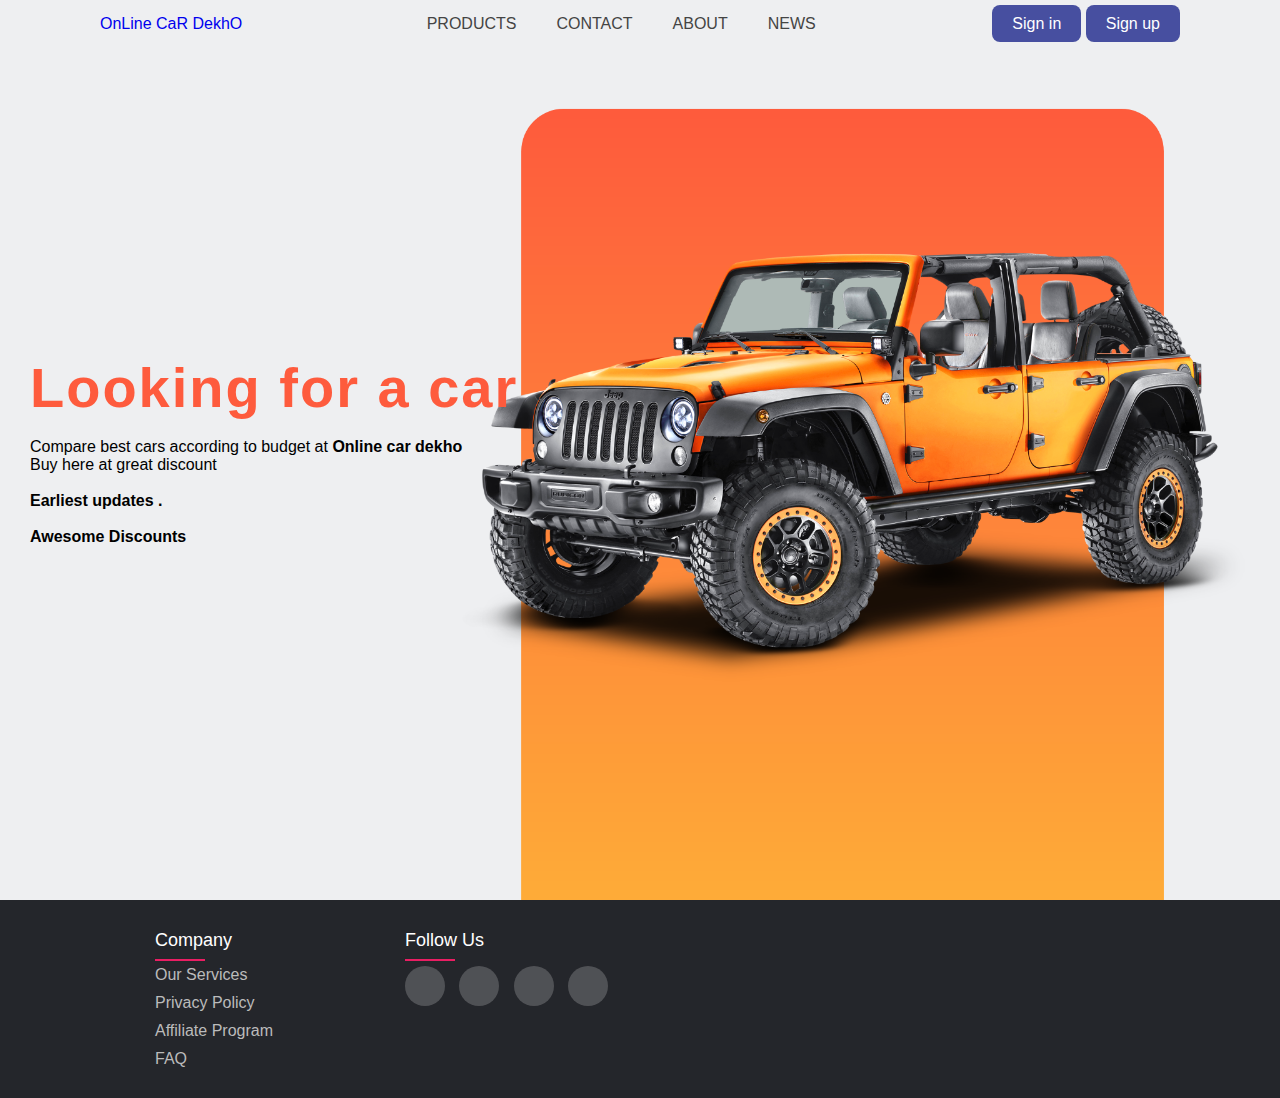
==== index.html @ 49246b9e "initial commit" ====
<!DOCTYPE html>
<html lang="en">

<head>
    <meta charset="UTF-8">
    <meta http-equiv="X-UA-Compatible" content="IE=edge">
    <meta name="viewport" content="width=device-width, initial-scale=1.0">
    <title>Online Car Dekho</title>
    <!-- <link rel="stylesheet" href="https://cdnjs.cloudflare.com/ajax/libs/font-awesome/5.15.4/css/all.min.css"> -->
    <link rel="stylesheet" href="style.css">

</head>

<body>

    <header>
        <a href="#" class="logo">OnLine CaR DekhO</a>
        <!-- <div class="navba></div> -->
        <ul class="navbar">
            <li><a href="Product.html">PRODUCTS</a></li>
            <li><a href="contact.html">CONTACT</a></li>
            <li><a href="About.html">ABOUT</a></li>
            <li><a href="#">NEWS</a></li>
            <!-- <li><a href="#">SIGN-UP</a></li> -->
        </ul>

        <div class="header-btn">
            <a href="sign-in.html" class="sign-in">Sign in</a>
            <a href="#" class="sign-up">Sign up</a>
        </div>
    </header>

    <section class="home">
        <div class="text">
            <h1><span>Looking for a car</span></h1><br>
            <p>Compare best cars according to budget at <b>Online car dekho</b><br>
                Buy here at great discount</p>
                <br><b>Earliest updates . <br>
            <br>Awesome Discounts </br>
        </div>
    </section>


    <!-- footer section  -->
    <footer class="footer">
        <div class="container">
            <div class="row">
                <div class="footer-col">
                    <h4>company</h4>
                    <ul>
                        <li><a href="#">our services</a></li>
                        <li><a href="#">privacy policy</a></li>
                        <li><a href="#">affiliate program</a></li>
                        <li><a href="#">FAQ</a></li>
                    </ul>
                </div>

                <div class="footer-col">
                    <h4>follow us</h4>
                    <div class="social-links">
                        <!-- <img src="/3225191_app_instagram_logo_media_popular_icon.png" alt="Instagram">
                    <img src="/5296501_linkedin_network_linkedin logo_icon.png" alt="Linkedin">
                    <img src="/5365678_fb_facebook_facebook logo_icon.png" alt="Facebook">
                    <img src="/5296516_tweet_twitter_twitter logo_icon.png" alt="Twitter"> -->
                        <a href="#"><i class=""></i></a>
                        <a href=""><i class=""></i></a>
                        <a href="#"><i class=""></i></a>
                        <a href="#"><i class=""></i></a>
                    </div>

            </div>
                </div>
            </div>
    </footer>



</body>

</html>
---- style.css ----
*{
    margin: 0%;
    padding: 0%;
    box-sizing: border-box;
    scroll-padding-top: 2rem;
    scroll-behavior: smooth;
    text-decoration: none;
    font-family: sans-serif;
    list-style: none;
}

:root{
    --main-color:
}

header{
    width: 100%;
    position: fixed;
    top: 0;
    z-index: 1000;
    display: flex;
    align-items: center;
    justify-content: space-between;
    background: #eeeff1;
    padding: 15px 100px;

}
.logo{
    width: 150px;
    font-size: 1rem;
}
.navbar{
    display: flex;
}
.navbar li{
    position: relative;
}

.navbar a{
    font-size: 1rem;
    padding: 10px 20px;
    color:#444;
    font-weight: 500;
}
.navbar li :hover{
    color:orange ;
}


.navbar a :hover{
    color: orange;
}
.header-btn a{
    padding: 10px 20px;
    color:#444 ;
    font-weight:500; 
}
.header-btn .sign-in{
    background: #474fa0;
    color: #fff;
    border-radius: 0.5rem;
}
.header-btn .sign-in:hover{
    background: #fe5b3d;

}
.header-btn .sign-up{
    background: #474fa0;
    color: #fff;
    border-radius: 0.5rem;
}
.header-btn .sign-up:hover{
    background: #fe5b3d;

}

.home{
    width: 100%;
    min-height: 100vh;
    position: relative;
    background: url(/Car\ Website\ –\ 1.png);
    background-repeat: no-repeat;
    background-position:center right;
    background-size: cover;
    display: grid;
    align-items: center;
    grid-template-columns: repeat(2, 1fr);
    padding-left: 30px;
}
.text h1{
    font-size: 3.5rem;
    letter-spacing: 2px;
}
.text span{
    color: #fe5b3d;
}
.txt p{
    margin: 00.5rem 0 1rem;
    font-size: 5rem ;
    font-weight: 300;

}
.container{
	max-width: 1000px;
	margin:auto;
}
.row{
	display: flex;
	flex-wrap: wrap;
}
ul{
	list-style: none;
}


/* footer styling codes */
.footer{
	background-color: #24262b;
    padding: 30px 0;
}
.footer-col{
   width: 25%;
   padding: 0 15px;
}
.footer-col h4{
	font-size: 18px;
	color: #ffffff;
	text-transform: capitalize;
	margin-bottom: 15px;
	font-weight: 500;
	position: relative;
}
.footer-col h4::before{
	content: '';
	position: absolute;
	left:0;
	bottom: -10px;
	background-color: #e91e63;
	height: 2px;
	box-sizing: border-box;
	width: 50px;
}
.footer-col ul li:not(:last-child){
	margin-bottom: 10px;
}
.footer-col ul li a{
	font-size: 16px;
	text-transform: capitalize;
	color: #ffffff;
	text-decoration: none;
	font-weight: 300;
	color: #bbbbbb;
	display: block;
	transition: all 0.3s ease;
}
.footer-col ul li a:hover{
	color: #ffffff;
	padding-left: 8px;
}
.footer-col .social-links a{
	display: inline-block;
	height: 40px;
	width: 40px;
	background-color: rgba(255,255,255,0.2);
    /* background-color: yellow; */
	margin:0 10px 10px 0;
	text-align: center;
	line-height: 40px;
	border-radius: 50%;
	color: #ffffff;
	transition: all 0.5s ease;
}
.footer-col .social-links a:hover{
	color: #24262b;
	background-color: #ffffff;
}

/*responsive code for footer*/
@media(max-width: 767px){
    .footer-col{
      width: 50%;
      margin-bottom: 30px;
  }
  }
  @media(max-width: 574px){
    .footer-col{
      width: 100%;
  }
  }
  
  /* Making Responsive Whole website (Here for front page) */

@media screen and (max-width: 768px){
    .home{
        background-position:left;
    }
    




}
@media screen and (min-width: 769px ) and (max-width: 1200px){
    .home{
        background-position:left;

    }
    .navbar{
        padding:auto;
    }   

}

@media screen and (min-width:1201px){
    


}
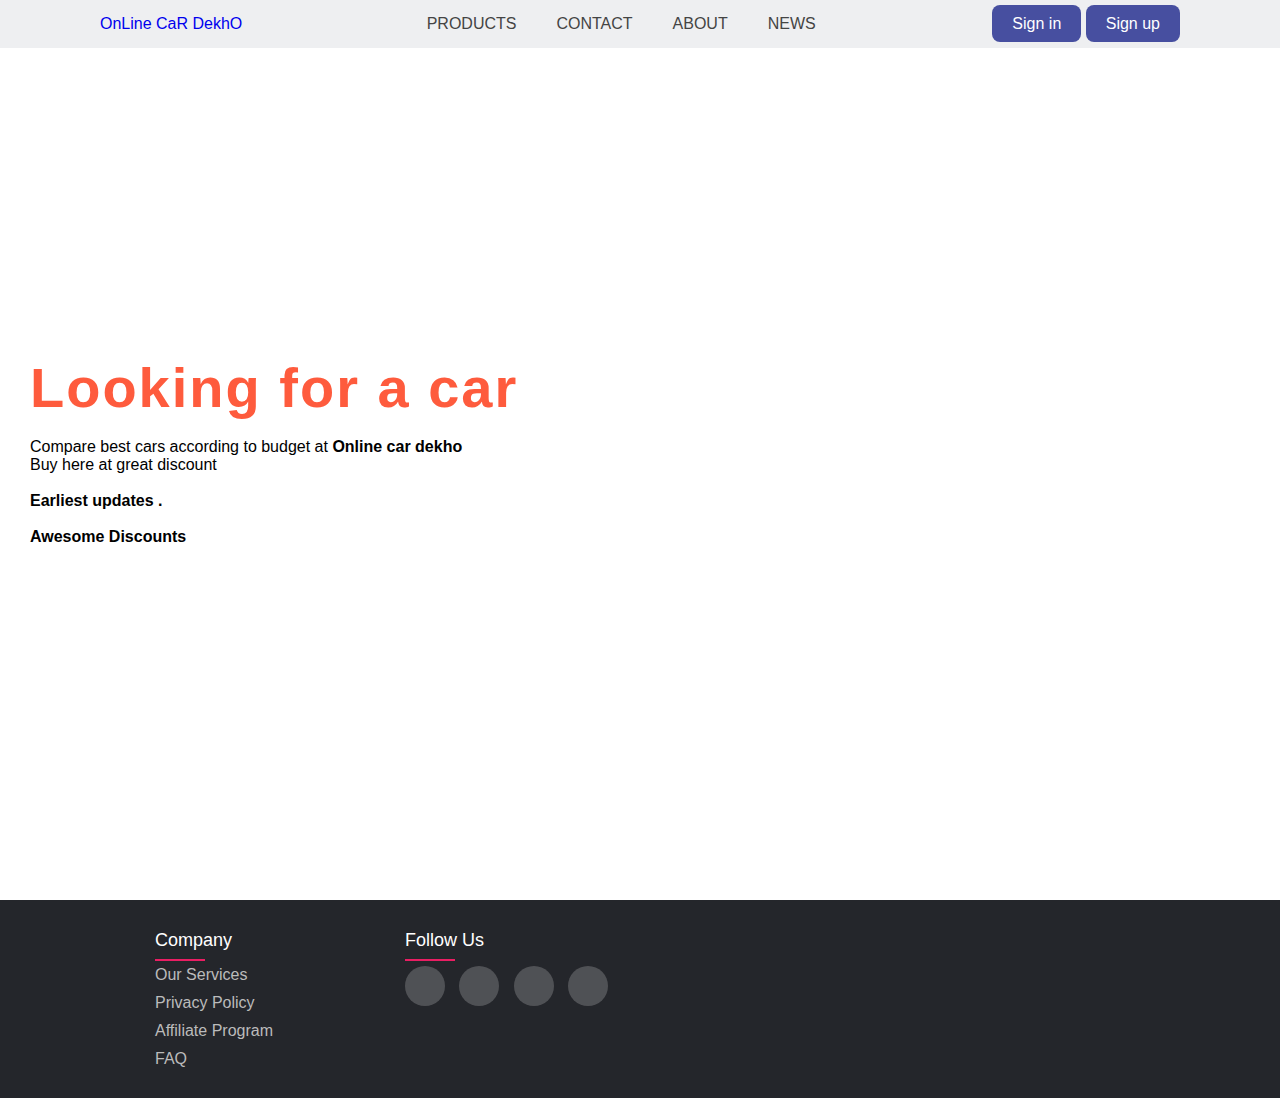
==== commit ad0cb882: "Update index.html" ====
--- a/index.html
+++ b/index.html
@@ -7,6 +7,10 @@
     <meta name="viewport" content="width=device-width, initial-scale=1.0">
     <title>Online Car Dekho</title>
     <!-- <link rel="stylesheet" href="https://cdnjs.cloudflare.com/ajax/libs/font-awesome/5.15.4/css/all.min.css"> -->
+    <link rel="stylesheet" href="product.html">
+    <link rel="stylesheet" href="about.html">
+    <link rel="stylesheet" href="sign-in.html">
+    <link rel="stylesheet" href="contact.html">
     <link rel="stylesheet" href="style.css">
 
 </head>
@@ -17,9 +21,9 @@
         <a href="#" class="logo">OnLine CaR DekhO</a>
         <!-- <div class="navba></div> -->
         <ul class="navbar">
-            <li><a href="Product.html">PRODUCTS</a></li>
+            <li><a href="product.html">PRODUCTS</a></li>
             <li><a href="contact.html">CONTACT</a></li>
-            <li><a href="About.html">ABOUT</a></li>
+            <li><a href="about.html">ABOUT</a></li>
             <li><a href="#">NEWS</a></li>
             <!-- <li><a href="#">SIGN-UP</a></li> -->
         </ul>
@@ -77,4 +81,4 @@
 
 </body>
 
-</html>+</html>
--- a/style.css
+++ b/style.css
@@ -78,7 +78,8 @@
     width: 100%;
     min-height: 100vh;
     position: relative;
-    background: url(/Car\ Website\ –\ 1.png);
+/*     background: url(/Car\ Website\ –\ 1.png); */
+	background: url(https://scontent.frdp1-1.fna.fbcdn.net/v/t1.6435-9/244481842_2955474241342300_5292668195923377571_n.jpg?_nc_cat=105&_nc_rgb565=1&ccb=1-5&_nc_sid=730e14&_nc_ohc=LMUn8QbZPJ8AX_GVSXs&_nc_ht=scontent.frdp1-1.fna&oh=514d2514615689cfc4524878af68b578&oe=61859914);	
     background-repeat: no-repeat;
     background-position:center right;
     background-size: cover;
